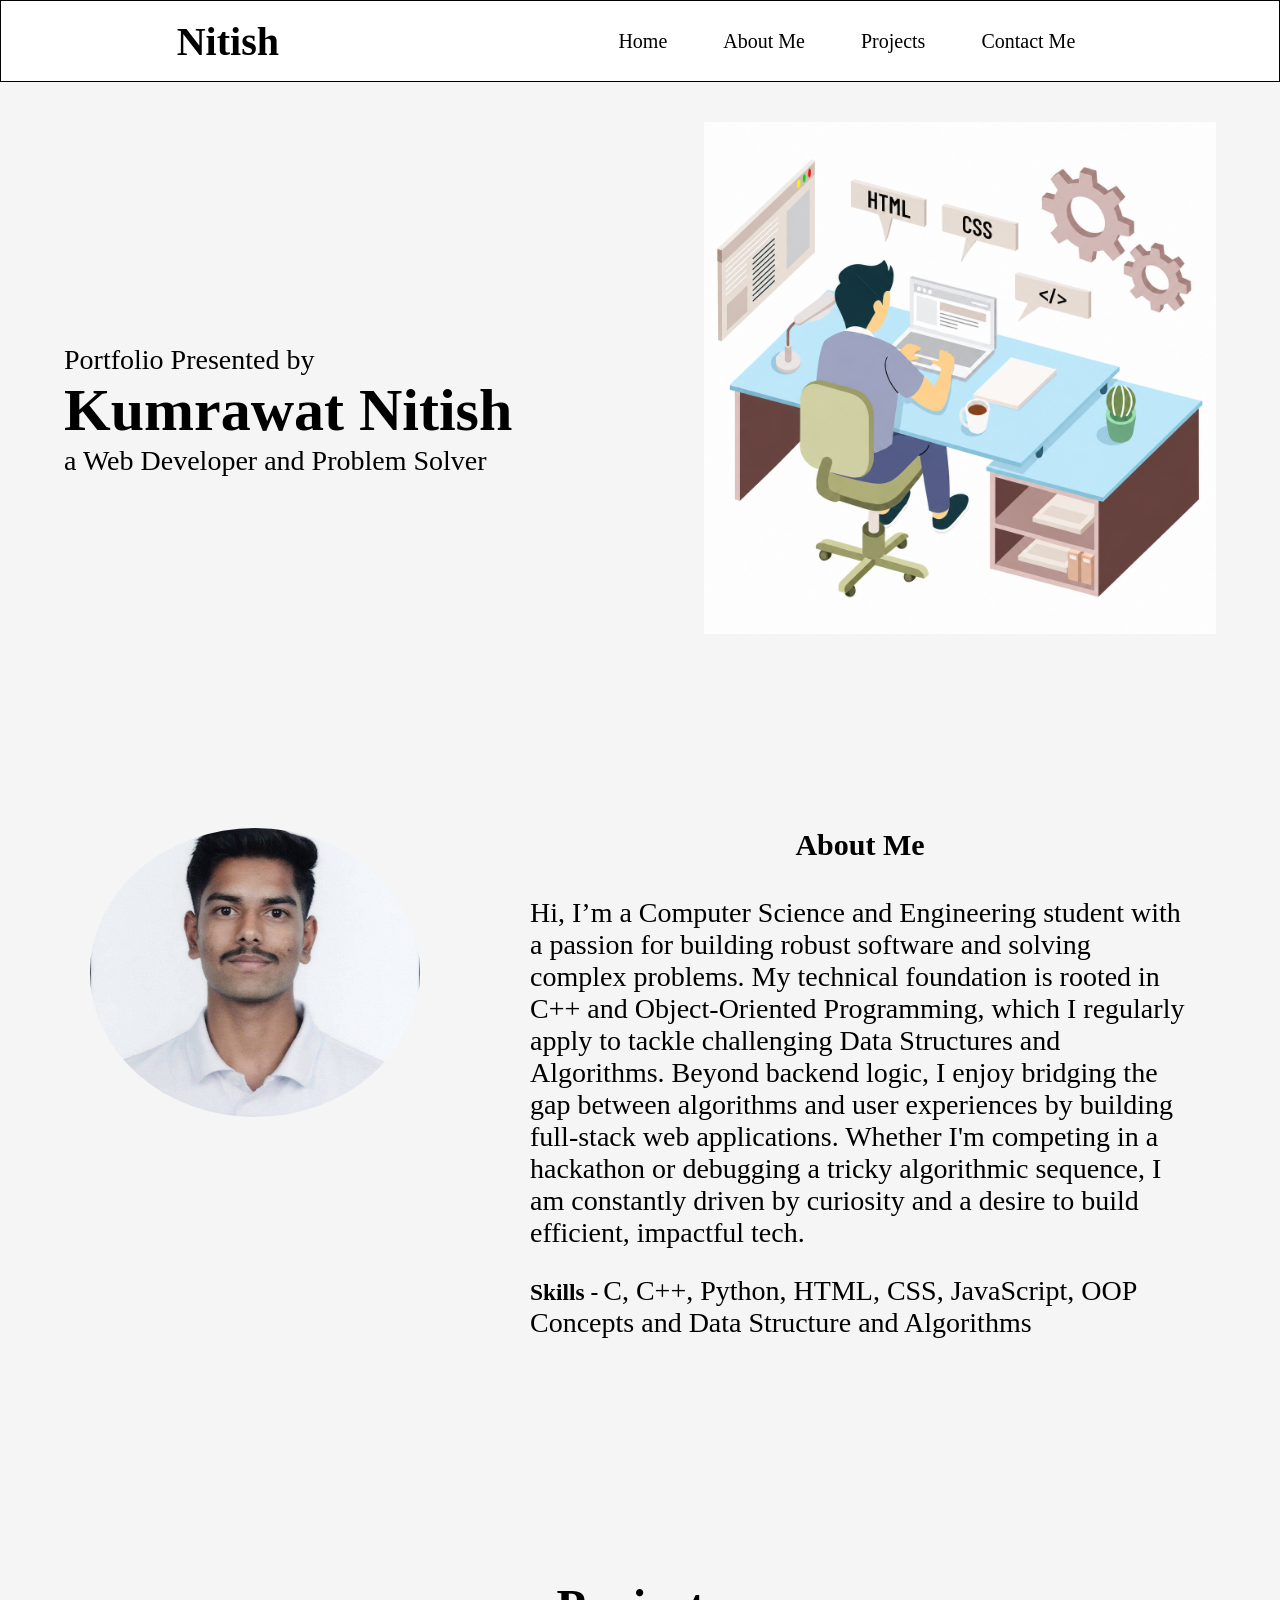
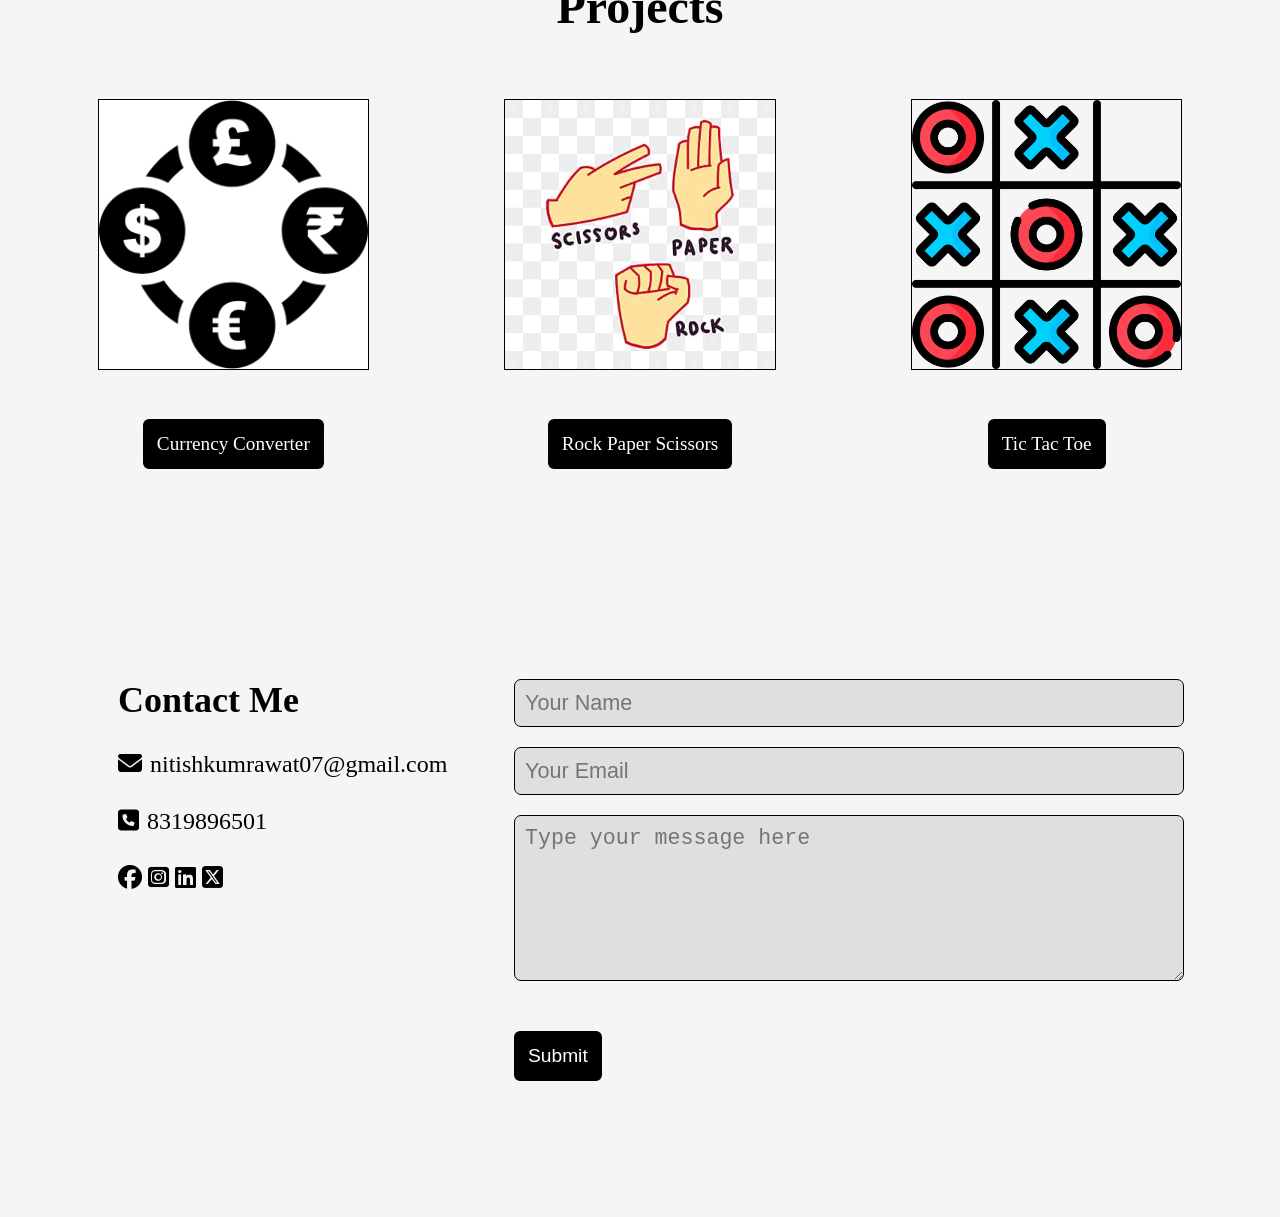
==== index.html @ 3148adc5 "first commit" ====
<!DOCTYPE html>
<html lang="en">
<head>
    <meta charset="UTF-8">
    <meta name="viewport" content="width=device-width, initial-scale=1.0">
    <title>PortFolio</title>
    <link rel="stylesheet" href="style.css">
    <link rel="stylesheet" href="https://cdnjs.cloudflare.com/ajax/libs/font-awesome/6.4.2/css/all.min.css">
</head>
<body>
    <header>
        <div class="nav-bar">
            <p class="logo" href="#">Nitish</p>
            <div class="nav-opts">
                <a href="#firstSec">Home</a>
                <a href="#secondSec">About Me</a> 
                <a href="#thirdSec">Projects</a>
                <a href="#fourthSec">Contact Me</a>
            </div>
        </div>
    </header>

    <main>
        <section id="firstSec">
            <div class="box1">
                <p>Portfolio Presented by</p>
                <h1>Kumrawat Nitish</h1>
                <p>a Web Developer and Problem Solver</p>
            </div>
            <div class="box2">
                <img src="hero_img.png">
            </div>
        </section>

        <section id="secondSec">
            
            <div class="box4">
                <img src="rajkamal.jpeg">
            </div>
            <div class="box3">
                <h1>About Me</h1>
                <p>Hi, I’m a Computer Science and Engineering student with a passion for building robust software and solving complex problems. My technical foundation is rooted in C++ and Object-Oriented Programming, which I regularly apply to tackle challenging Data Structures and Algorithms. Beyond backend logic, I enjoy bridging the gap between algorithms and user experiences by building full-stack web applications. Whether I'm competing in a hackathon or debugging a tricky algorithmic sequence, I am constantly driven by curiosity and a desire to build efficient, impactful tech.</p>
                <h3>Skills -</h3> 
                <p id="skill-p">C, C++, Python, HTML, CSS, JavaScript, OOP Concepts and Data Structure and Algorithms</p>
            </div>
        </section>

        <section id="thirdSec">
            <h1>Projects</h1>
            <div class="card-list">
                <div class="card" id="card1">
                    <img src="img-1.png">
                    <a href="../Projects/Currency_Converter/index.html" class="btn">Currency Converter</a>
                </div>
                <div class="card" id="card2">
                    <img src="img-2.jpg">
                    <a href="../Projects/RPS Game/index.html" class="btn">Rock Paper Scissors</a>

                </div>
                <div class="card" id="card3">
                    <img src="img-3.png">
                    <a href="../Projects/Tic_Tac_Toe/index.html" class="btn">Tic Tac Toe</a>
                </div>
            </div>
        </section>

        <section id="fourthSec">
            <div class="container">
                <div class="left">
                    <h1>Contact Me</h1>
                    <p><i class="fa-solid fa-envelope" style="display: inline;"></i>nitishkumrawat07@gmail.com</p>
                    <p><i class="fa-solid fa-square-phone"></i>8319896501</p>

                    <div class="social-icons">
                        <a href="https://www.facebook.com/"><i class="fa-brands fa-facebook"></i></a>
                        <a href="https://www.instagram.com/"><i class="fa-brands fa-square-instagram"></i></a>
                        <a href="https://in.linkedin.com/"><i class="fa-brands fa-linkedin"></i></a>
                        <a href="https://x.com/"><i class="fa-brands fa-square-x-twitter"></i></a>
                    </div>

                    <!-- <div class="btn btn2">Download Resume</div> -->
                </div>
                <div class="right">
                    <form>
                        <input type="text" name="Name" placeholder="Your Name" required>
                        <input type="email" name="email" placeholder="Your Email" required>
                        <textarea name="Message" rows="6" placeholder="Type your message here"></textarea>
                        <button type="submit" class="btn btn2">Submit</button>
                    </form>
                </div>
            </div>
        </section>

    </main>
</body>
</html>
---- style.css ----
* {
    margin: 0pc;
    padding: 0px;
}
html {
    scroll-behavior: smooth;
}
body {
    background-color: whitesmoke;
    /* background-image: url(nature.jpeg); */
    color: black;
    font-family: Open Sans;
}
.nav-bar {
    background-color: white;
    height: 80px;
    padding: 0 20px 0 20px;
    display: flex;
    font-size: 1.5rem;
    justify-content: space-around;
    align-items: center;
    text-decoration: none;
    border: 0.25px solid black;
}

.logo {
    font-size: 2.5rem;
    font-weight: 700;
}

.nav-opts {
    display: flex;
    font-size: 1.25rem;
    text-decoration:none;
    align-items: center;
}

.nav-bar a{
    text-decoration: none;
    padding: 10px;
    margin: 0 18px 0 18px;
    color: black;
}

.nav-bar a:hover {
    background-color: black;
    color: white;
    border-radius: 5px;
}
/*----------------------------*/

#firstSec {
    display: flex;
    justify-content:space-around;
    align-items: center;
}

#firstSec div {
    width: 40%;
}

.box1 {
    font-size: 1.75rem;
}

.box1 h1 {
    font-size: 60px;
}
.box2 img {
    width: 100%;
    margin-top: 40px;
    margin-bottom: 100px;
}

/*----------------------------*/

#secondSec {
    display: flex;
    justify-content: space-between;
    flex-wrap: wrap;
    font-size: 1.25rem;
    padding: 90px;

}
#secondSec .box4 {
    width: 30%;
}

#secondSec .box3 {
    width: 60%;
}

.box4 img{
    width: 100%;
    border-radius: 50%;
}

.box3 {
    flex-basis: 60%;
}

.box3 p {
    font-size: 1.75rem;
}
.box3 h1 {
    text-align: center;
    margin-bottom: 35px;
}

.box3 h3 {
    margin-top: 30px;
    display: inline-block;
}
.box3 #skill-p {
    display: inline;
}

/*--------------------------------------*/

#thirdSec {
    margin-top: 100px;
    text-align: center;
    padding: 50px;
}

#thirdSec h1{
    font-size: 3rem;
    font-weight:800;
}

.card-list {
    display: flex;
    justify-content: space-around;
}

.card-list {
    display: grid;
    grid-template-columns: repeat(auto-fit, minmax(150px, 1fr));
    grid-gap: 40px;
    margin-top: 50px;
}

.card {
    margin: 15px;
}

.card img {
    width: 80%;
    border: 0.5px solid black;
}

.btn {
    display: inline-block;
    margin: 45px;
    padding: 12px;
    font-size: 1.2rem;
    text-decoration: none;
    background-color: black;
    border: 2px solid black;
    border-radius: 6px;
    color: white;
}


/* --------------------------------- */

#fourthSec {
    margin: 100px;
    font-size: 1.5rem;
}

.container {
    display: flex;
    justify-content: space-evenly;
}

.left {
    flex-basis: 35%;
}

.right {
    flex-basis: 60%;
}

.left p {
    margin-top: 30px;
}
.left p i {
    margin-right: 8px;
}
.social-icons {
    margin-top: 30px;
    
}
.social-icons a {
    color:black;
}

.btn.btn2 {
    margin: 30px 0;
}
.right input, .right textarea{
    display: block;
    margin-bottom: 20px;
    width: 100%;
    font-size: 1.35rem;
    border: 0.5px solid black;
    border-radius: 7px;
    padding: 10px;
    background-color: rgb(225, 222, 222);
}

i {
    color: black;
}


/* ----------------------------------------------- */
@media (max-width: 600px) {
    .nav-bar {
        height: auto;
        min-height: 70px;
        flex-direction: column;
        padding: 15px 10px;
        gap: 10px;
    }

    .logo {
        font-size: 2rem;
    }

    .nav-opts {
        width: 100%;
        justify-content: center;
        flex-wrap: wrap;
        font-size: 1rem;
    }

    .nav-bar a {
        margin: 3px;
        padding: 7px;
    }

    #firstSec {
        flex-direction: column;
        padding: 30px 20px;
        text-align: center;
    }

    #firstSec div {
        width: 100%;
    }

    .box1 {
        font-size: 1.2rem;
    }

    .box1 h1 {
        font-size: 38px;
    }

    .box2 img {
        width: 90%;
        margin-top: 30px;
        margin-bottom: 40px;
    }


    #secondSec {
        padding: 40px 20px;
        flex-direction: column;
    }

    #secondSec .box3,
    #secondSec .box4 {
        width: 100%;
        flex-basis: auto;
    }

    .box3 h1 {
        font-size: 2rem;
        margin-bottom: 25px;
    }

    .box3 p {
        font-size: 1.2rem;
    }

    .box4 {
        margin-top: 30px;
        text-align: center;
    }

    .box4 img {
        width: 80%;
    }


    #thirdSec {
        margin-top: 50px;
        padding: 30px 15px;
    }

    #thirdSec h1 {
        font-size: 2.2rem;
    }

    .card-list {
        grid-template-columns: 1fr;
        gap: 20px;
        margin-top: 30px;
    }

    .card {
        margin: 10px;
    }

    .card img {
        width: 75%;
    }

    .btn {
        margin: 30px 10px;
    }

    #fourthSec {
        margin: 50px 20px;
        font-size: 1.2rem;
    }

    .container {
        flex-direction: column;
        gap: 30px;
    }

    .left,
    .right {
        flex-basis: 100%;
    }

    .left p {
        margin-top: 20px;
    }

    .right input,
    .right textarea {
        box-sizing: border-box;
        width: 100%;
        font-size: 1.1rem;
    }

    .btn.btn2 {
        margin: 20px 0;
    }
}
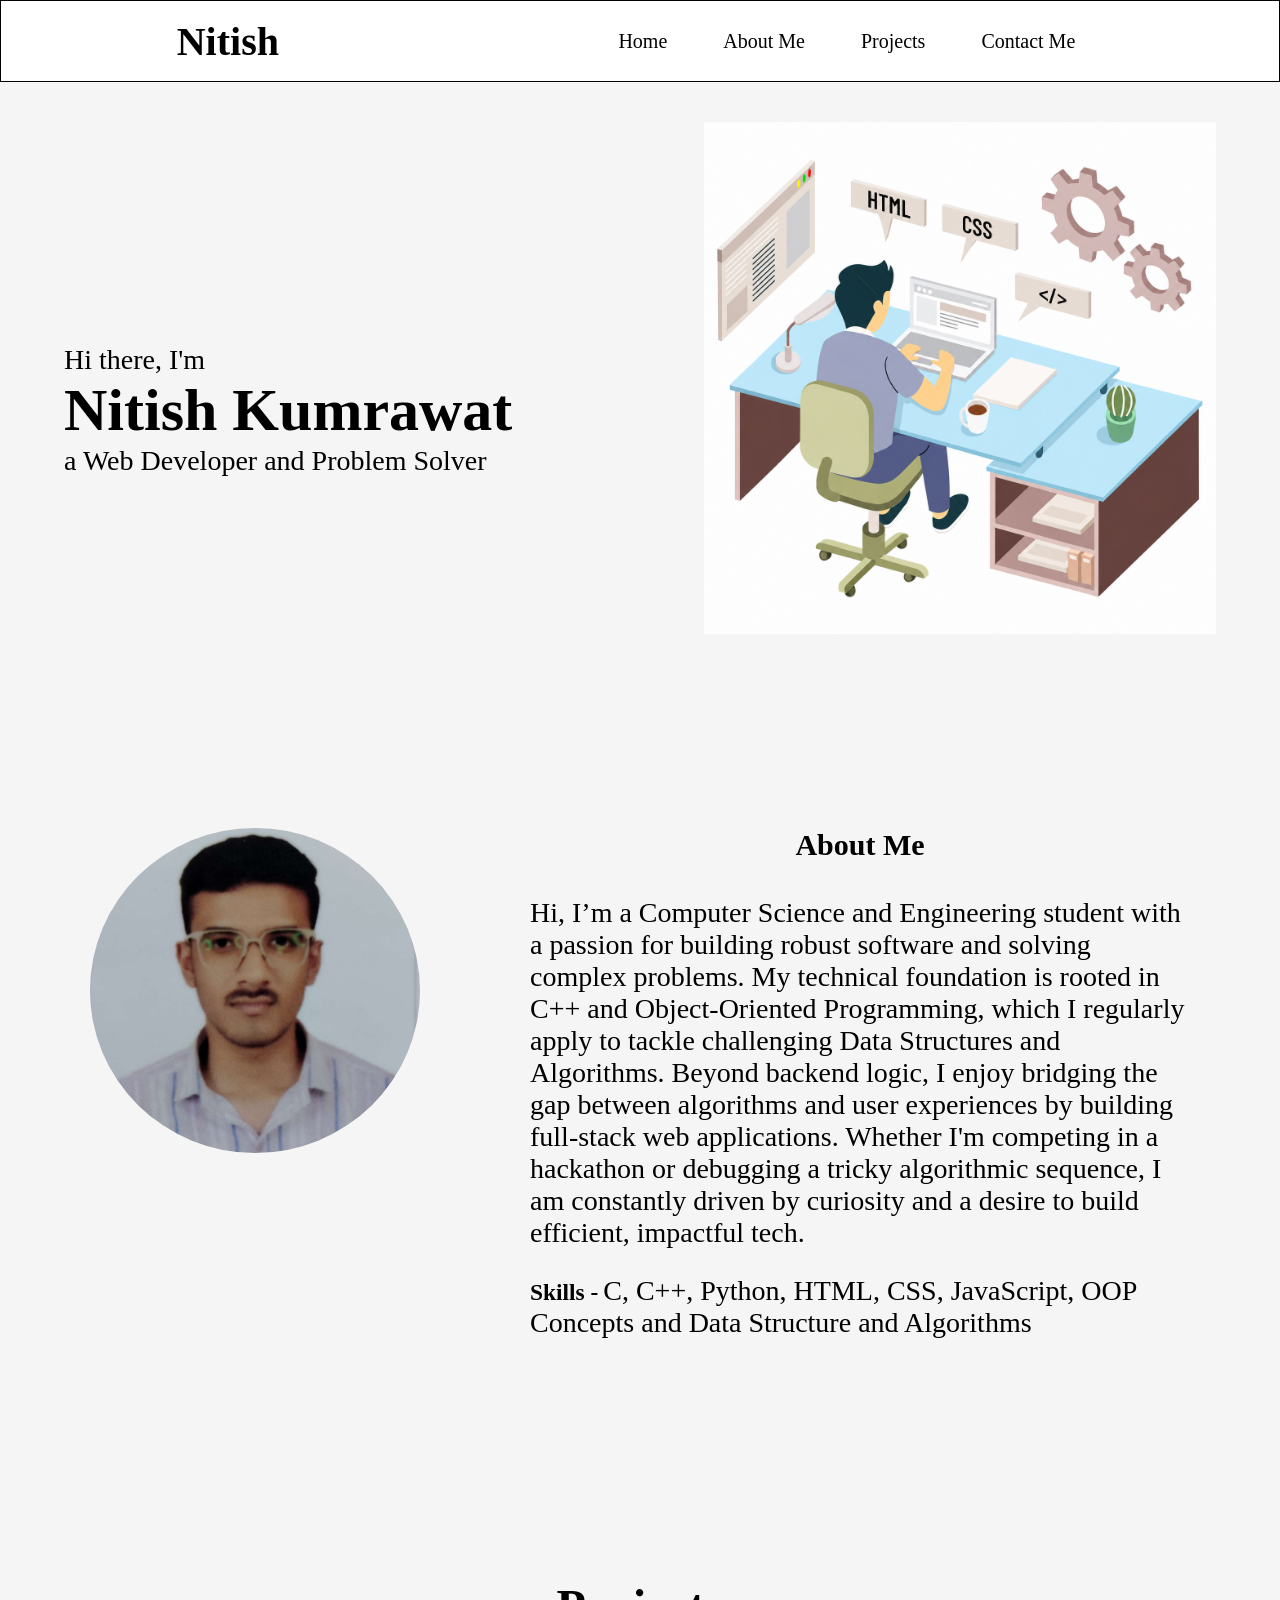
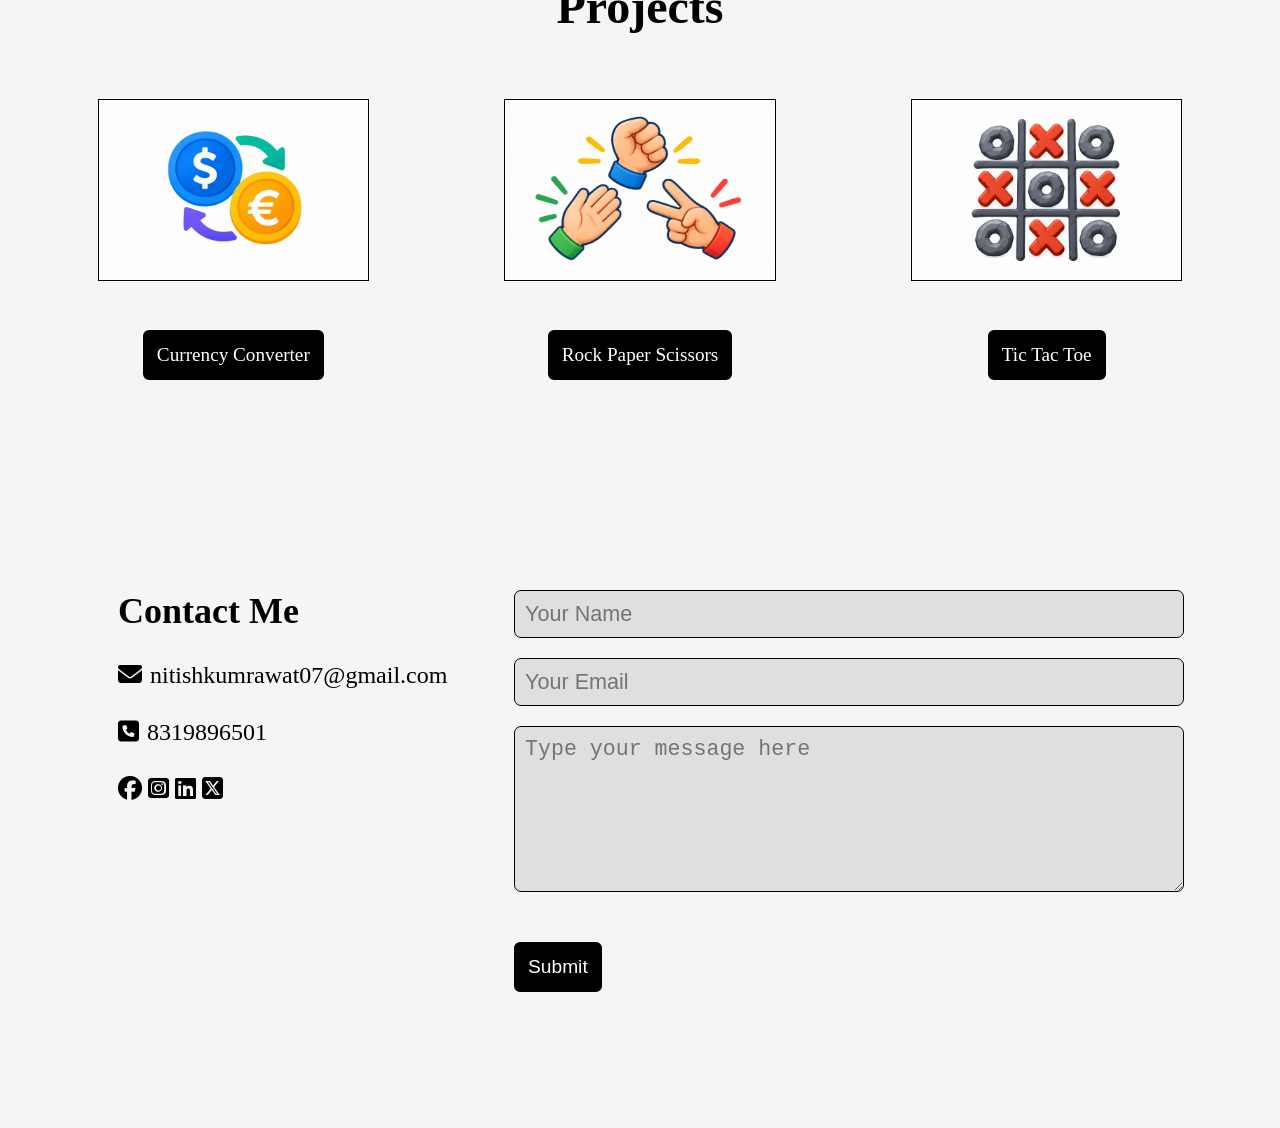
==== commit 6f41a437: "some changes" ====
--- a/index.html
+++ b/index.html
@@ -23,8 +23,8 @@
     <main>
         <section id="firstSec">
             <div class="box1">
-                <p>Portfolio Presented by</p>
-                <h1>Kumrawat Nitish</h1>
+                <p>Hi there, I'm </p>
+                <h1>Nitish Kumrawat</h1>
                 <p>a Web Developer and Problem Solver</p>
             </div>
             <div class="box2">
@@ -35,7 +35,7 @@
         <section id="secondSec">
             
             <div class="box4">
-                <img src="rajkamal.jpeg">
+                <img src="My_photo.jpg">
             </div>
             <div class="box3">
                 <h1>About Me</h1>
@@ -53,7 +53,7 @@
                     <a href="../Projects/Currency_Converter/index.html" class="btn">Currency Converter</a>
                 </div>
                 <div class="card" id="card2">
-                    <img src="img-2.jpg">
+                    <img src="img-2.png">
                     <a href="../Projects/RPS Game/index.html" class="btn">Rock Paper Scissors</a>
 
                 </div>
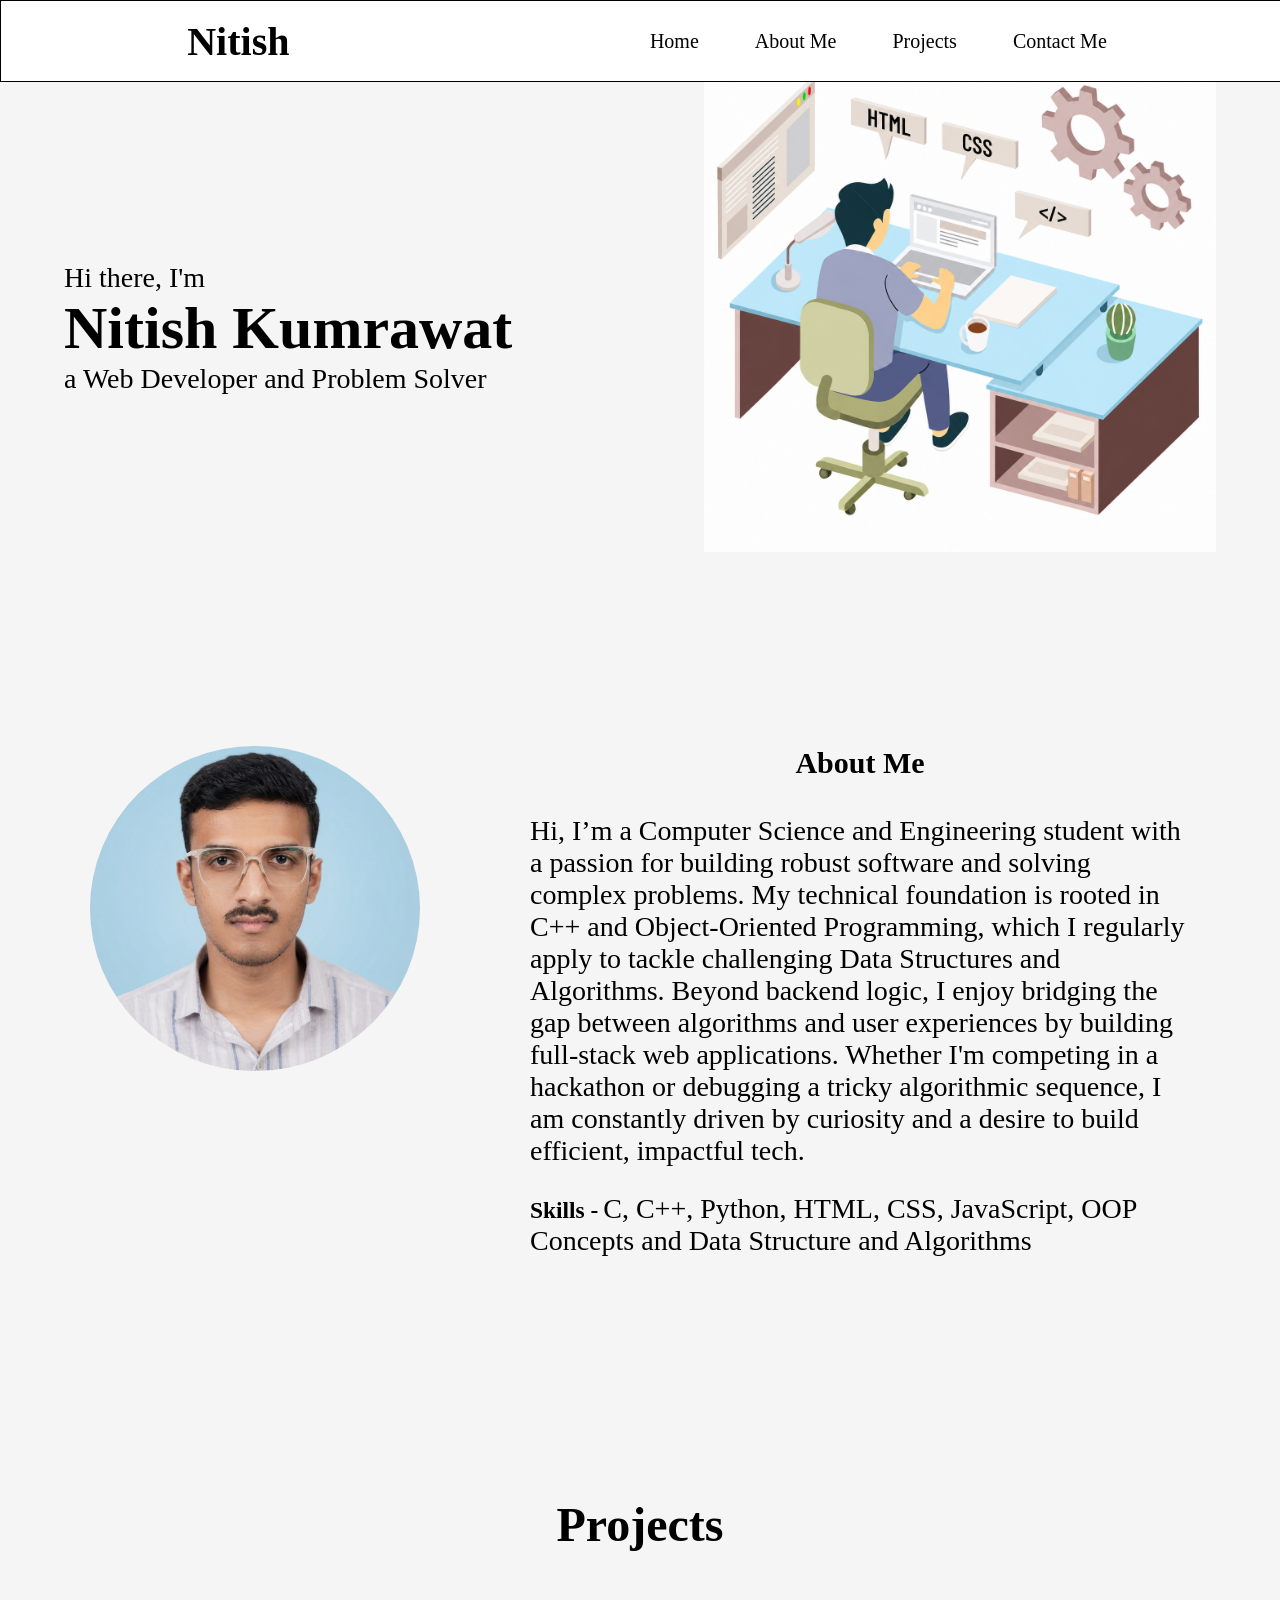
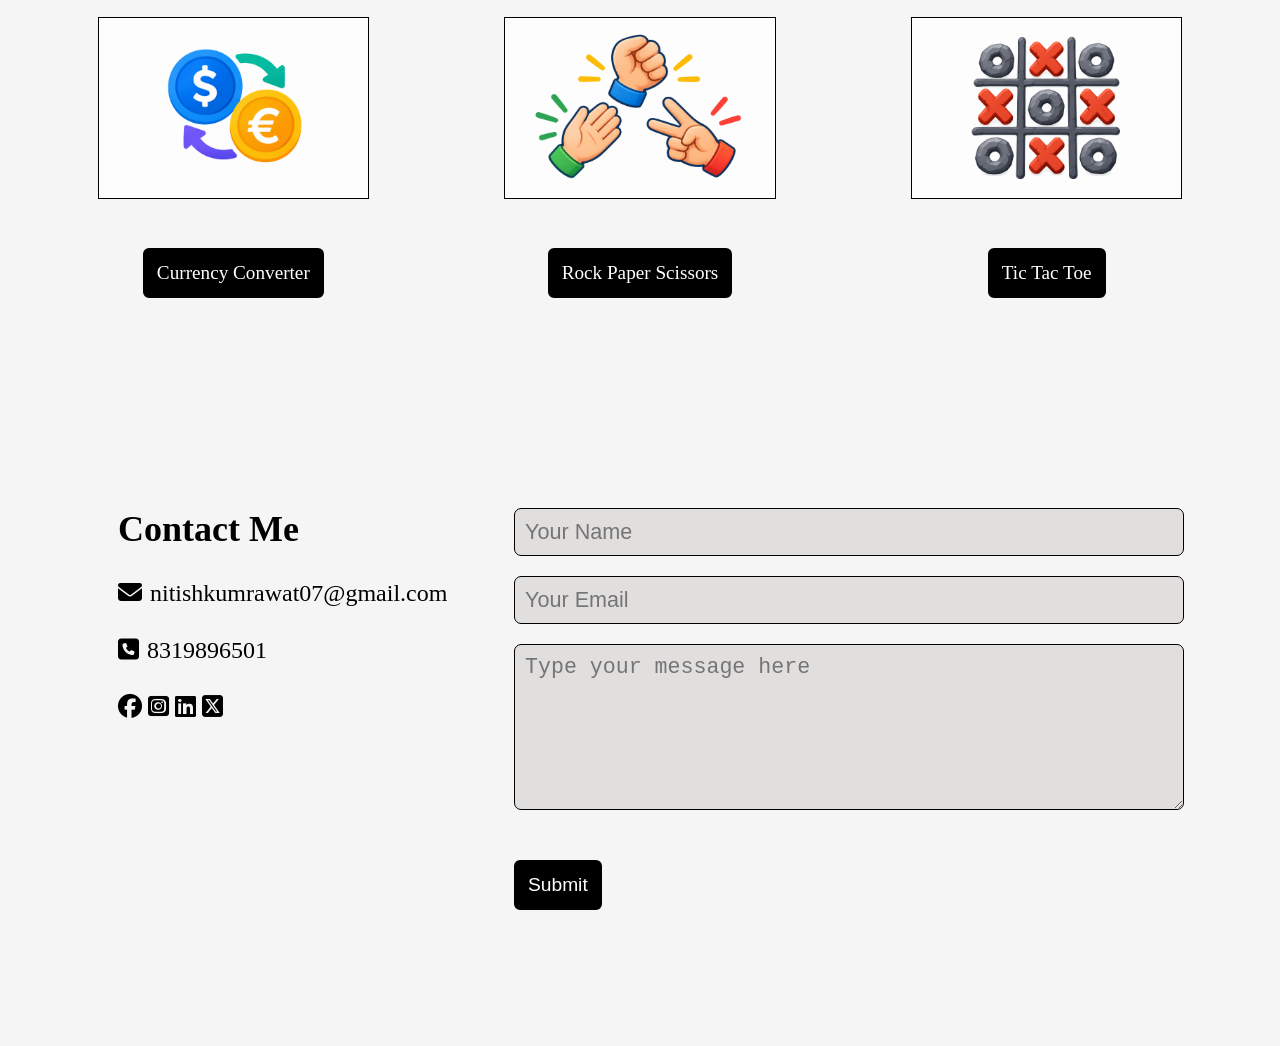
==== commit 2ce069ca: "some more imp. changes" ====
--- a/index.html
+++ b/index.html
@@ -35,7 +35,7 @@
         <section id="secondSec">
             
             <div class="box4">
-                <img src="My_photo.jpg">
+                <img src="my_photo.png">
             </div>
             <div class="box3">
                 <h1>About Me</h1>
--- a/style.css
+++ b/style.css
@@ -21,6 +21,10 @@
     align-items: center;
     text-decoration: none;
     border: 0.25px solid black;
+    position: fixed;
+    top: 0;
+    left: 0;
+    width: 100%;
 }
 
 .logo {
